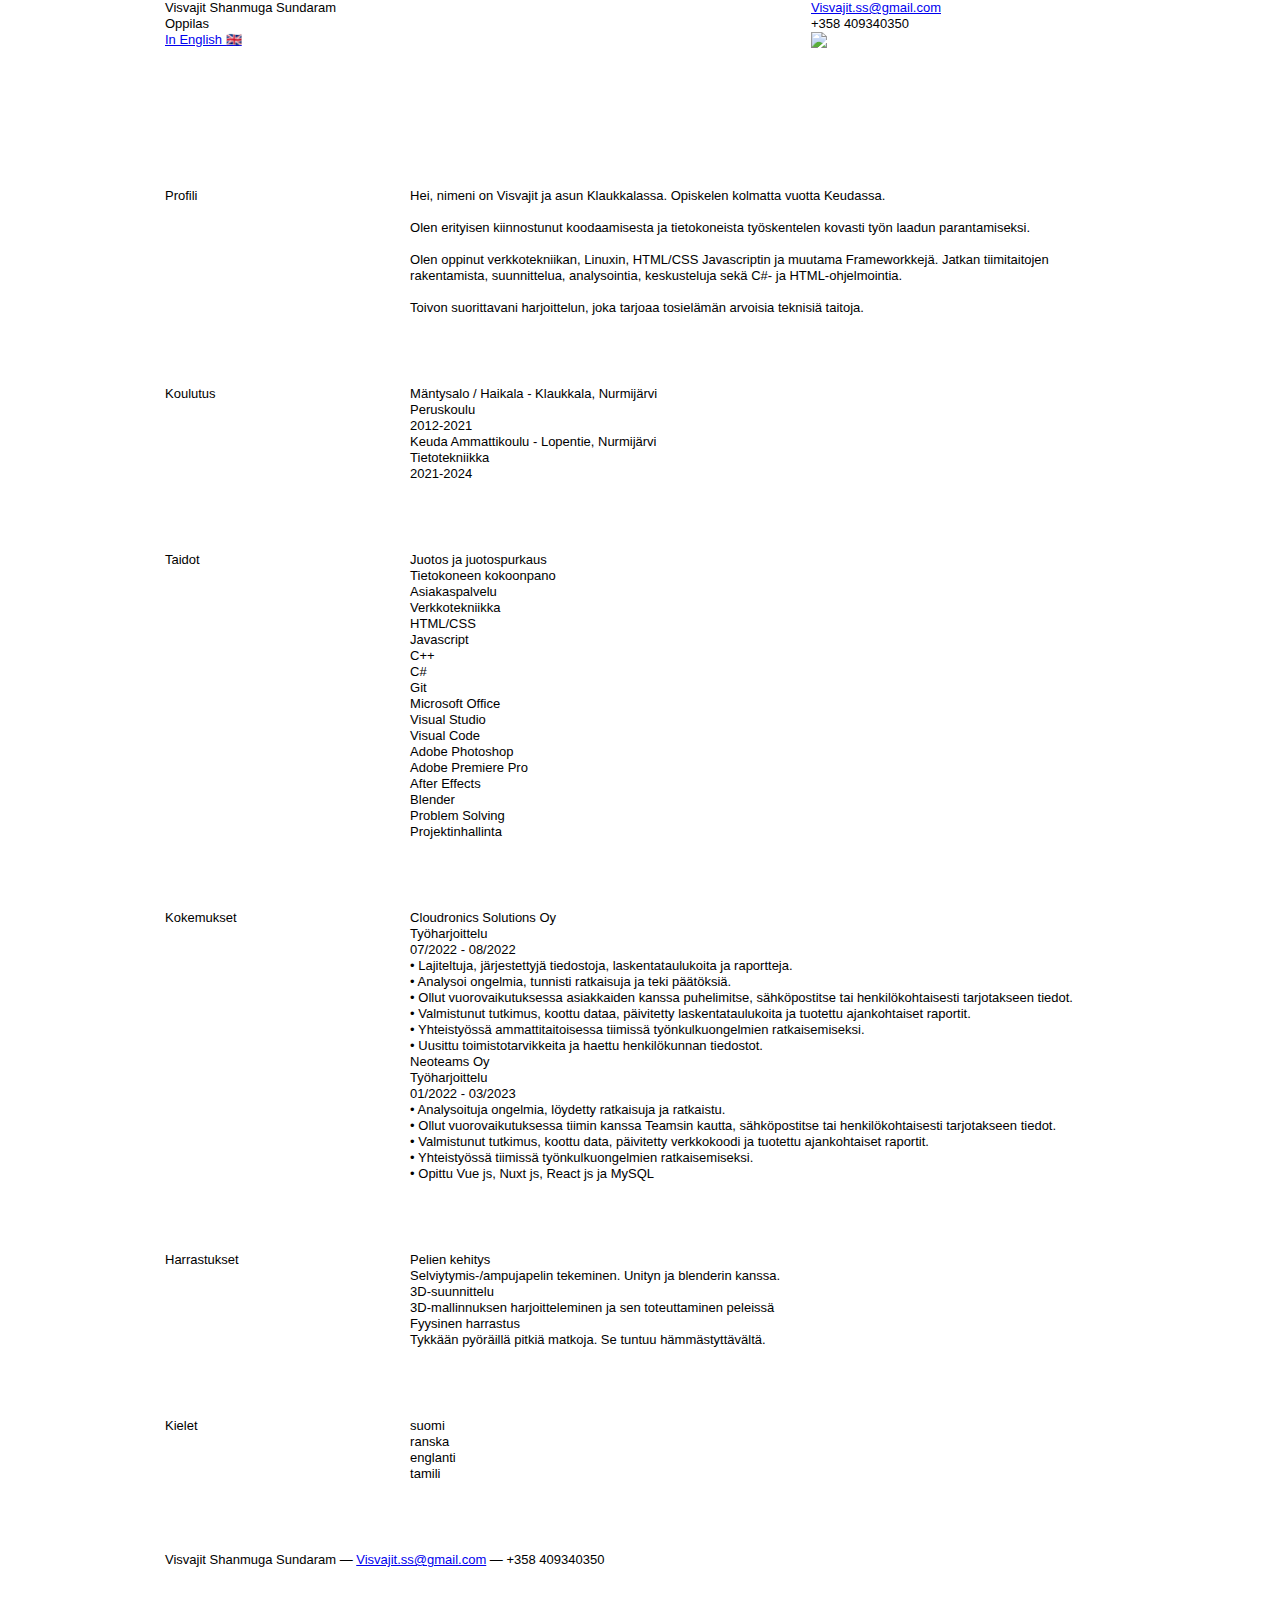
==== finLang.html @ ac98ffb9 "language switcher" ====
<html>

<head>

    <title>Visvajit Shanmuga Sundaram</title>
    <meta http-equiv="content-type" content="text/html; charset=utf-8" />
    <meta name="keywords" content="" />
    <meta name="description" content="" />
    <link rel="stylesheet" type="text/css" href="yui.css" media="all" />
    <link rel="stylesheet" type="text/css" href="resume.css" media="all" />

</head>

<body>

    <div id="doc2" class="yui-t7">
        <div id="inner">

            <div id="hd">

                <div class="yui-gc">
                    <div class="yui-u first">
                        <h1>Visvajit Shanmuga Sundaram</h1>
                        <h2>Oppilas</h2>
                        <h3><a href="index.html" class="noUnderline">In English 🇬🇧</a>
                        </h3>
                    </div>

                    <div class="yui-u">
                        <div>
                            <h3><a href="mailto:Visvajit.ss@gmail.com" class="noUnderline">Visvajit.ss@gmail.com</a>
                            </h3>
                            <h3>+358 409340350</h3>
                            <img src="visvajitcvprof.jpg" class="ProfilePic">
                        </div>
                        <!--// .contact-info -->
                    </div>
                </div>
                <!--// .yui-gc -->
            </div>
            <!--// hd -->

            <div id="bd">
                <div id="yui-main">
                    <div class="yui-b">

                        <div class="yui-gf">
                            <div class="yui-u first">
                                <h2>Profili</h2>
                            </div>
                            <div class="yui-u">
                                <p class="enlarge">
                                    Hei, nimeni on Visvajit ja asun Klaukkalassa. Opiskelen kolmatta vuotta Keudassa.
                                    <br><br>
                                    Olen erityisen kiinnostunut koodaamisesta ja tietokoneista työskentelen kovasti työn
                                    laadun parantamiseksi.
                                    <br><br> Olen oppinut verkkotekniikan, Linuxin, HTML/CSS Javascriptin ja muutama
                                    Frameworkkejä. Jatkan tiimitaitojen rakentamista,
                                    suunnittelua, analysointia, keskusteluja sekä C#- ja HTML-ohjelmointia.
                                    <br><br> Toivon suorittavani harjoittelun, joka tarjoaa tosielämän arvoisia teknisiä
                                    taitoja.
                                </p>
                            </div>
                        </div>
                        <!--// .yui-gf -->
                        <div class="yui-gf">
                            <div class="yui-u first">
                                <h2>Koulutus</h2>
                            </div>
                            <div class="yui-u">
                                <h2>Mäntysalo / Haikala - Klaukkala, Nurmijärvi</h2>
                                <h3>Peruskoulu</h3>
                                <h4>2012-2021</h4>
                            </div>

                            <div class="yui-u last">
                                <h2>Keuda Ammattikoulu - Lopentie, Nurmijärvi</h2>
                                <h3>Tietotekniikka</h3>
                                <h4>2021-2024</h4>
                            </div>
                        </div>
                        <!--// .yui-gf -->

                        <div class="yui-gf">
                            <div class="yui-u first">
                                <h2>Taidot</h2>
                            </div>

                            <div class="yui-u">
                                <ul class="talent">
                                    <li>Juotos ja juotospurkaus</li>
                                    <li>Tietokoneen kokoonpano</li>
                                    <li class="last">Asiakaspalvelu</li>
                                </ul>

                                <ul class="talent">

                                    <li>Verkkotekniikka</li>
                                    <li>HTML/CSS</li>
                                    <li class="last">Javascript</li>
                                </ul>

                                <ul class="talent">
                                    <li>C++</li>
                                    <li>C#</li>
                                    <li class="last">Git</li>
                                </ul>

                                <ul class="talent">
                                    <li>Microsoft Office</li>
                                    <li>Visual Studio</li>
                                    <li class="last">Visual Code</li>
                                </ul>

                                <ul class="talent">
                                    <li>Adobe Photoshop</li>
                                    <li>Adobe Premiere Pro</li>
                                    <li class="last">After Effects</li>
                                </ul>

                                <ul class="talent">
                                    <li>Blender</li>
                                    <li>Problem Solving</li>
                                    <li class="last">Projektinhallinta</li>
                                </ul>
                            </div>
                            <!--// .yui-u -->
                        </div>
                        <!--// .yui-gf-->

                        <div class="yui-gf">

                            <div class="yui-u first">
                                <h2>Kokemukset</h2>
                            </div>

                            <div class="yui-u">

                                <div class="job last">
                                    <h2>Cloudronics Solutions Oy</h2>
                                    <h3>Työharjoittelu</h3>
                                    <h4>07/2022 - 08/2022</h4>
                                    <p> • Lajiteltuja, järjestettyjä tiedostoja, laskentataulukoita ja raportteja.
                                        <br> • Analysoi ongelmia, tunnisti ratkaisuja ja teki päätöksiä.
                                        <br> • Ollut vuorovaikutuksessa asiakkaiden kanssa puhelimitse, sähköpostitse
                                        tai henkilökohtaisesti tarjotakseen
                                        tiedot.
                                        <br> • Valmistunut tutkimus, koottu dataa, päivitetty laskentataulukoita ja
                                        tuotettu
                                        ajankohtaiset raportit.
                                        <br> • Yhteistyössä ammattitaitoisessa tiimissä työnkulkuongelmien
                                        ratkaisemiseksi.
                                        <br> • Uusittu toimistotarvikkeita ja haettu henkilökunnan tiedostot.
                                        <br>
                                    </p>
                                </div>

                                <div class="job last">
                                    <h2>Neoteams Oy</h2>
                                    <h3>Työharjoittelu</h3>
                                    <h4>01/2022 - 03/2023</h4>
                                    <p> • Analysoituja ongelmia, löydetty ratkaisuja ja ratkaistu.
                                        <br> • Ollut vuorovaikutuksessa tiimin kanssa Teamsin kautta, sähköpostitse tai
                                        henkilökohtaisesti tarjotakseen
                                        tiedot.
                                        <br> • Valmistunut tutkimus, koottu data, päivitetty verkkokoodi ja tuotettu
                                        ajankohtaiset raportit.
                                        <br> • Yhteistyössä tiimissä työnkulkuongelmien ratkaisemiseksi.
                                        <br> • Opittu Vue js, Nuxt js, React js ja MySQL
                                    </p>
                                </div>
                            </div>
                            <!--// .yui-u -->
                        </div>
                        <!--// .yui-gf -->

                        <div class="yui-gf">
                            <div class="yui-u first">
                                <h2>Harrastukset</h2>
                            </div>

                            <div class="yui-u">

                                <div class="talent">
                                    <h2>Pelien kehitys</h2>
                                    <p>Selviytymis-/ampujapelin tekeminen. Unityn ja blenderin kanssa. </p>
                                </div>

                                <div class="talent">
                                    <h2>3D-suunnittelu</h2>
                                    <p>3D-mallinnuksen harjoitteleminen ja sen toteuttaminen peleissä </p>
                                </div>

                                <div class="talent">
                                    <h2>Fyysinen harrastus</h2>
                                    <p>Tykkään pyöräillä pitkiä matkoja. Se tuntuu hämmästyttävältä.</p>
                                </div>
                            </div>
                            <!--// .yui-u -->
                        </div>
                        <!--// .yui-gf -->

                        <div style="height: 5%;" class="yui-gf last">
                            <div class="yui-u first">
                                <h2>Kielet</h2>
                            </div>

                            <div class="yui-u">
                                <ul class="talent">
                                    <li>suomi</li>
                                    <li class="last">ranska</li>
                                </ul>
                                <ul class="talent">
                                    <li>englanti</li>
                                    <li class="last">tamili</li>
                                </ul>

                            </div>
                            <!--// .yui-u -->
                        </div>
                        <!--// .yui-gf-->

                    </div>

                    <!--// .yui-b -->
                </div>
                <!--// yui-main -->
            </div>
            <!--// bd -->

            <div id="ft">
                <p>Visvajit Shanmuga Sundaram &mdash; <a href="mailto:Visvajit.ss@gmail.com"
                        class="noUnderline">Visvajit.ss@gmail.com</a>
                    &mdash; +358 409340350</p>
            </div>
            <!--// footer -->

        </div>
        <!-- // inner -->


    </div>
    <!--// doc -->


</body>

</html>
---- yui.css ----
html {
    color: #000;
    background: #FFF;
}

body,
div,
dl,
dt,
dd,
ul,
ol,
li,
h1,
h2,
h3,
h4,
h5,
h6,
pre,
code,
form,
fieldset,
legend,
input,
button,
textarea,
p,
blockquote,
th,
td {
    margin: 0;
    padding: 0;
}

table {
    border-collapse: collapse;
    border-spacing: 0;
}

fieldset,
img {
    border: 0;
}

address,
caption,
cite,
code,
dfn,
em,
strong,
th,
var,
optgroup {
    font-style: inherit;
    font-weight: inherit;
}

del,
ins {
    text-decoration: none;
}

li {
    list-style: none;
}

caption,
th {
    text-align: left;
}

h1,
h2,
h3,
h4,
h5,
h6 {
    font-size: 100%;
    font-weight: normal;
}

q:before,
q:after {
    content: '';
}

abbr,
acronym {
    border: 0;
    font-variant: normal;
}

sup {
    vertical-align: baseline;
}

sub {
    vertical-align: baseline;
}

legend {
    color: #000;
}

input,
button,
textarea,
select,
optgroup,
option {
    font-family: inherit;
    font-size: inherit;
    font-style: inherit;
    font-weight: inherit;
}

input,
button,
textarea,
select {
    *font-size: 100%;
}

body {
    font: 13px/1.231 arial, helvetica, clean, sans-serif;
    *font-size: small;
    *font: x-small;
}

select,
input,
button,
textarea,
button {
    font: 99% arial, helvetica, clean, sans-serif;
}

table {
    font-size: inherit;
    font: 100%;
}

pre,
code,
kbd,
samp,
tt {
    font-family: monospace;
    *font-size: 108%;
    line-height: 100%;
}

body {
    text-align: center;
}

#doc,
#doc2,
#doc3,
#doc4,
.yui-t1,
.yui-t2,
.yui-t3,
.yui-t4,
.yui-t5,
.yui-t6,
.yui-t7 {
    margin: auto;
    text-align: left;
    width: 57.69em;
    *width: 56.25em;
}

#doc2 {
    width: 73.076em;
    *width: 71.25em;
}

#doc3 {
    margin: auto 10px;
    width: auto;
}

#doc4 {
    width: 74.923em;
    *width: 73.05em;
}

.yui-b {
    position: relative;
}

.yui-b {
    _position: static;
}

#yui-main .yui-b {
    position: static;
}

#yui-main,
.yui-g .yui-u .yui-g {
    width: 100%;
}

.yui-t1 #yui-main,
.yui-t2 #yui-main,
.yui-t3 #yui-main {
    float: right;
    margin-left: -25em;
}

.yui-t4 #yui-main,
.yui-t5 #yui-main,
.yui-t6 #yui-main {
    float: left;
    margin-right: -25em;
}

.yui-t1 .yui-b {
    float: left;
    width: 12.30769em;
    *width: 12.00em;
}

.yui-t1 #yui-main .yui-b {
    margin-left: 13.30769em;
    *margin-left: 13.05em;
}

.yui-t2 .yui-b {
    float: left;
    width: 13.8461em;
    *width: 13.50em;
}

.yui-t2 #yui-main .yui-b {
    margin-left: 14.8461em;
    *margin-left: 14.55em;
}

.yui-t3 .yui-b {
    float: left;
    width: 23.0769em;
    *width: 22.50em;
}

.yui-t3 #yui-main .yui-b {
    margin-left: 24.0769em;
    *margin-left: 23.62em;
}

.yui-t4 .yui-b {
    float: right;
    width: 13.8456em;
    *width: 13.50em;
}

.yui-t4 #yui-main .yui-b {
    margin-right: 14.8456em;
    *margin-right: 14.55em;
}

.yui-t5 .yui-b {
    float: right;
    width: 18.4615em;
    *width: 18.00em;
}

.yui-t5 #yui-main .yui-b {
    margin-right: 19.4615em;
    *margin-right: 19.125em;
}

.yui-t6 .yui-b {
    float: right;
    width: 23.0769em;
    *width: 22.50em;
}

.yui-t6 #yui-main .yui-b {
    margin-right: 24.0769em;
    *margin-right: 23.62em;
}

.yui-t7 #yui-main .yui-b {
    display: block;
    margin: 0 0 1em 0;
}

#yui-main .yui-b {
    float: none;
    width: auto;
}

.yui-gb .yui-u,
.yui-g .yui-gb .yui-u,
.yui-gb .yui-g,
.yui-gb .yui-gb,
.yui-gb .yui-gc,
.yui-gb .yui-gd,
.yui-gb .yui-ge,
.yui-gb .yui-gf,
.yui-gc .yui-u,
.yui-gc .yui-g,
.yui-gd .yui-u {
    float: left;
}

.yui-g .yui-u,
.yui-g .yui-g,
.yui-g .yui-gb,
.yui-g .yui-gc,
.yui-g .yui-gd,
.yui-g .yui-ge,
.yui-g .yui-gf,
.yui-gc .yui-u,
.yui-gd .yui-g,
.yui-g .yui-gc .yui-u,
.yui-ge .yui-u,
.yui-ge .yui-g,
.yui-gf .yui-g,
.yui-gf .yui-u {
    float: right;
}

.yui-g div.first,
.yui-gb div.first,
.yui-gc div.first,
.yui-gd div.first,
.yui-ge div.first,
.yui-gf div.first,
.yui-g .yui-gc div.first,
.yui-g .yui-ge div.first,
.yui-gc div.first div.first {
    float: left;
}

.yui-g .yui-u,
.yui-g .yui-g,
.yui-g .yui-gb,
.yui-g .yui-gc,
.yui-g .yui-gd,
.yui-g .yui-ge,
.yui-g .yui-gf {
    width: 49.1%;
}

.yui-gb .yui-u,
.yui-g .yui-gb .yui-u,
.yui-gb .yui-g,
.yui-gb .yui-gb,
.yui-gb .yui-gc,
.yui-gb .yui-gd,
.yui-gb .yui-ge,
.yui-gb .yui-gf,
.yui-gc .yui-u,
.yui-gc .yui-g,
.yui-gd .yui-u {
    width: 32%;
    margin-left: 1.99%;
}

.yui-gb .yui-u {
    *margin-left: 1.9%;
    *width: 31.9%;
}

.yui-gc div.first,
.yui-gd .yui-u {
    width: 66%;
}

.yui-gd div.first {
    width: 32%;
}

.yui-ge div.first,
.yui-gf .yui-u {
    width: 74.2%;
}

.yui-ge .yui-u,
.yui-gf div.first {
    width: 24%;
}

.yui-g .yui-gb div.first,
.yui-gb div.first,
.yui-gc div.first,
.yui-gd div.first {
    margin-left: 0;
}

.yui-g .yui-g .yui-u,
.yui-gb .yui-g .yui-u,
.yui-gc .yui-g .yui-u,
.yui-gd .yui-g .yui-u,
.yui-ge .yui-g .yui-u,
.yui-gf .yui-g .yui-u {
    width: 49%;
    *width: 48.1%;
    *margin-left: 0;
}

.yui-g .yui-g .yui-u {
    width: 48.1%;
}

.yui-g .yui-gb div.first,
.yui-gb .yui-gb div.first {
    *margin-right: 0;
    *width: 32%;
    _width: 31.7%;
}

.yui-g .yui-gc div.first,
.yui-gd .yui-g {
    width: 66%;
}

.yui-gb .yui-g div.first {
    *margin-right: 4%;
    _margin-right: 1.3%;
}

.yui-gb .yui-gc div.first,
.yui-gb .yui-gd div.first {
    *margin-right: 0;
}

.yui-gb .yui-gb .yui-u,
.yui-gb .yui-gc .yui-u {
    *margin-left: 1.8%;
    _margin-left: 4%;
}

.yui-g .yui-gb .yui-u {
    _margin-left: 1.0%;
}

.yui-gb .yui-gd .yui-u {
    *width: 66%;
    _width: 61.2%;
}

.yui-gb .yui-gd div.first {
    *width: 31%;
    _width: 29.5%;
}

.yui-g .yui-gc .yui-u,
.yui-gb .yui-gc .yui-u {
    width: 32%;
    _float: right;
    margin-right: 0;
    _margin-left: 0;
}

.yui-gb .yui-gc div.first {
    width: 66%;
    *float: left;
    *margin-left: 0;
}

.yui-gb .yui-ge .yui-u,
.yui-gb .yui-gf .yui-u {
    margin: 0;
}

.yui-gb .yui-gb .yui-u {
    _margin-left: .7%;
}

.yui-gb .yui-g div.first,
.yui-gb .yui-gb div.first {
    *margin-left: 0;
}

.yui-gc .yui-g .yui-u,
.yui-gd .yui-g .yui-u {
    *width: 48.1%;
    *margin-left: 0;
}

.yui-gb .yui-gd div.first {
    width: 32%;
}

.yui-g .yui-gd div.first {
    _width: 29.9%;
}

.yui-ge .yui-g {
    width: 24%;
}

.yui-gf .yui-g {
    width: 74.2%;
}

.yui-gb .yui-ge div.yui-u,
.yui-gb .yui-gf div.yui-u {
    float: right;
}

.yui-gb .yui-ge div.first,
.yui-gb .yui-gf div.first {
    float: left;
}

.yui-gb .yui-ge .yui-u,
.yui-gb .yui-gf div.first {
    *width: 24%;
    _width: 20%;
}

.yui-gb .yui-ge div.first,
.yui-gb .yui-gf .yui-u {
    *width: 73.5%;
    _width: 65.5%;
}

.yui-ge div.first .yui-gd .yui-u {
    width: 65%;
}

.yui-ge div.first .yui-gd div.first {
    width: 32%;
}

#hd:after,
#bd:after,
#ft:after,
.yui-g:after,
.yui-gb:after,
.yui-gc:after,
.yui-gd:after,
.yui-ge:after,
.yui-gf:after {
    content: ".";
    display: block;
    height: 70;
    clear: both;
    visibility: hidden;
}

#hd,
#bd,
#ft,
.yui-g,
.yui-gb,
.yui-gc,
.yui-gd,
.yui-ge,
.yui-gf {
    zoom: 1;
}
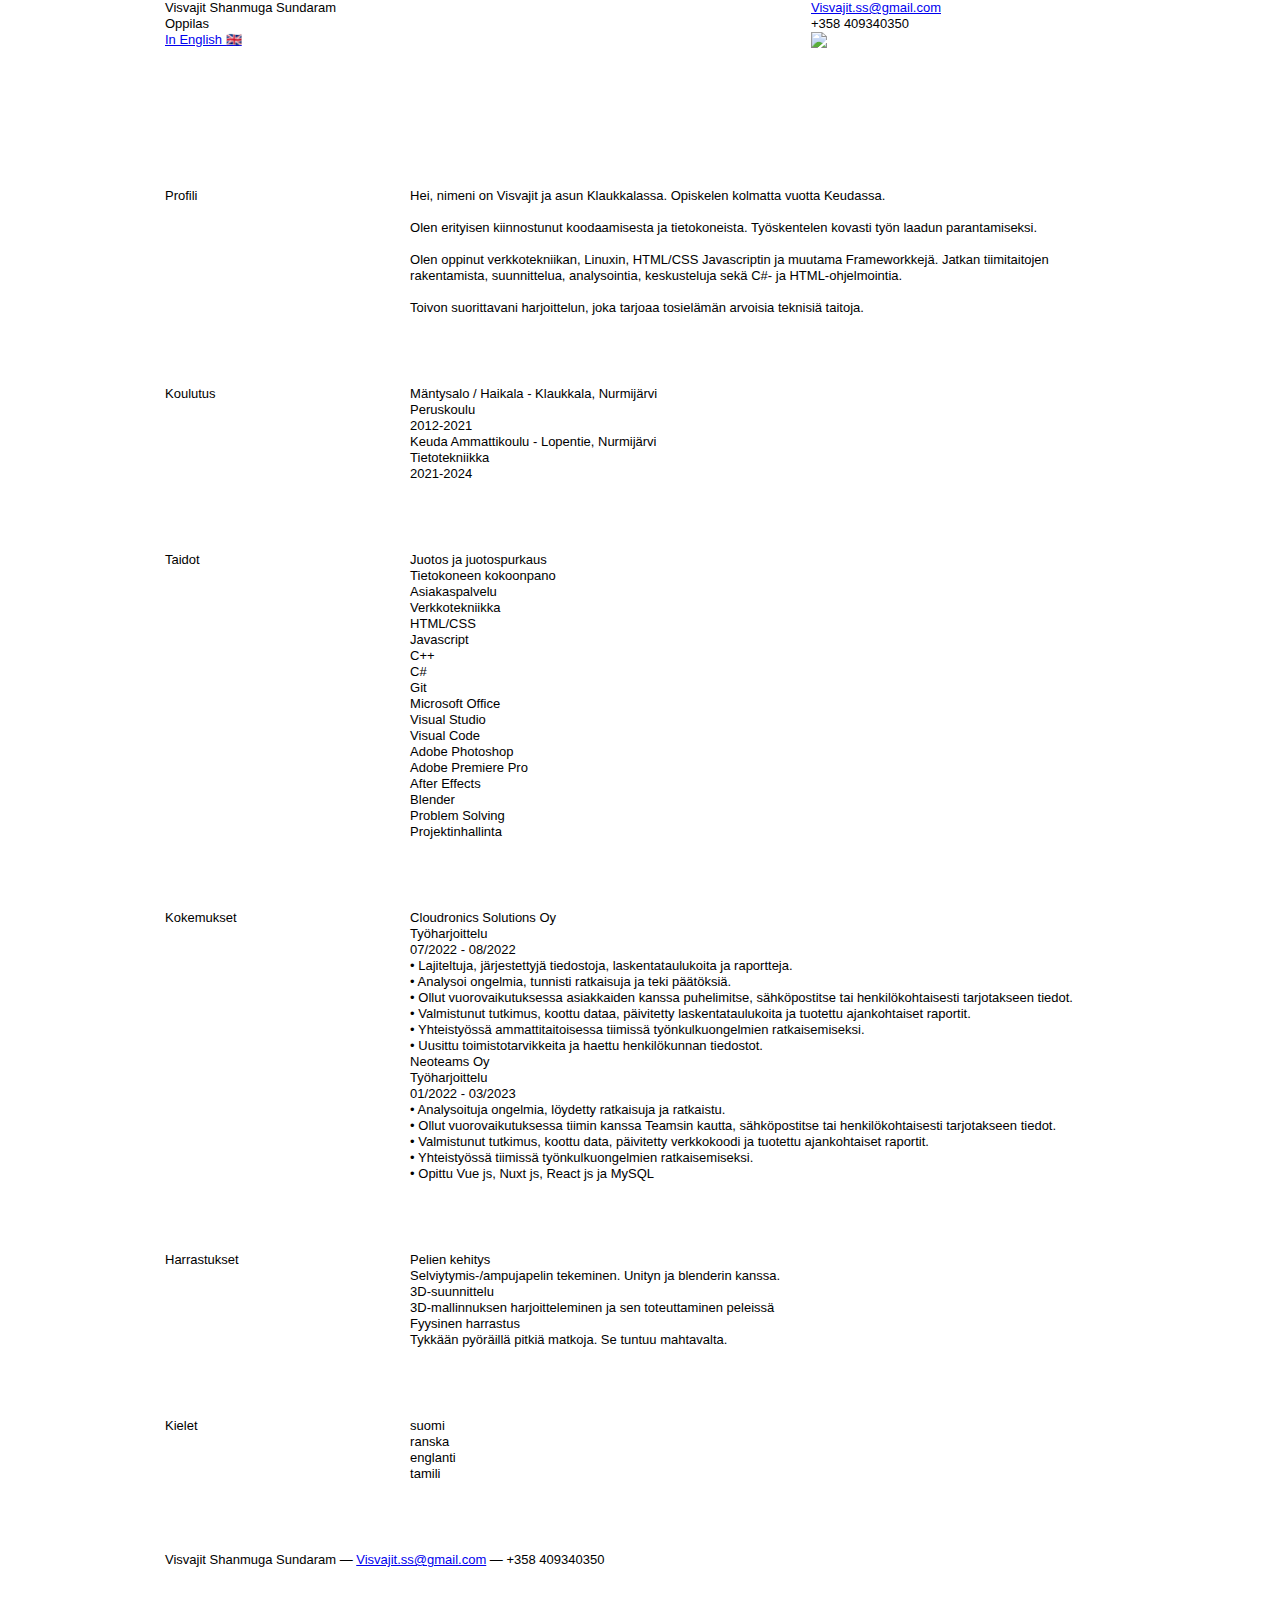
==== commit fed36506: "s" ====
--- a/finLang.html
+++ b/finLang.html
@@ -52,7 +52,8 @@
                                 <p class="enlarge">
                                     Hei, nimeni on Visvajit ja asun Klaukkalassa. Opiskelen kolmatta vuotta Keudassa.
                                     <br><br>
-                                    Olen erityisen kiinnostunut koodaamisesta ja tietokoneista työskentelen kovasti työn
+                                    Olen erityisen kiinnostunut koodaamisesta ja tietokoneista. Työskentelen kovasti
+                                    työn
                                     laadun parantamiseksi.
                                     <br><br> Olen oppinut verkkotekniikan, Linuxin, HTML/CSS Javascriptin ja muutama
                                     Frameworkkejä. Jatkan tiimitaitojen rakentamista,
@@ -193,7 +194,7 @@
 
                                 <div class="talent">
                                     <h2>Fyysinen harrastus</h2>
-                                    <p>Tykkään pyöräillä pitkiä matkoja. Se tuntuu hämmästyttävältä.</p>
+                                    <p>Tykkään pyöräillä pitkiä matkoja. Se tuntuu mahtavalta.</p>
                                 </div>
                             </div>
                             <!--// .yui-u -->
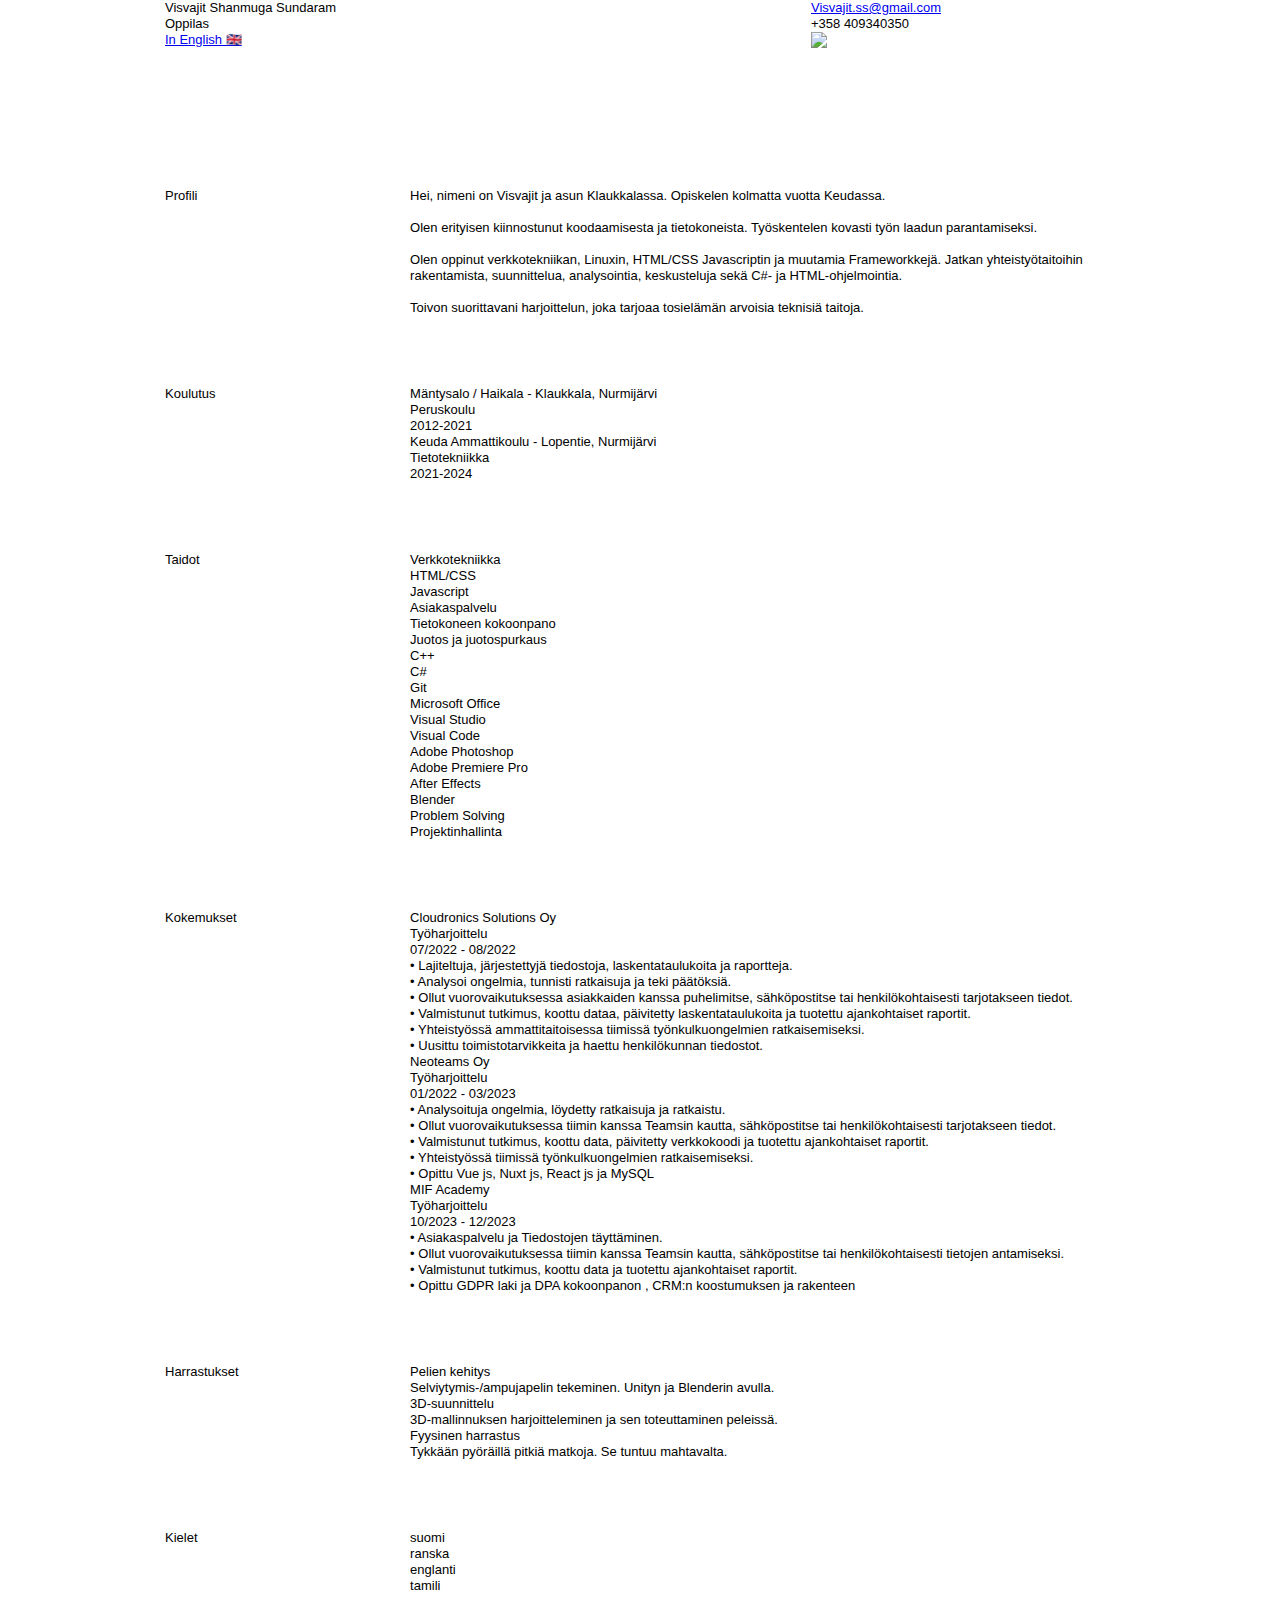
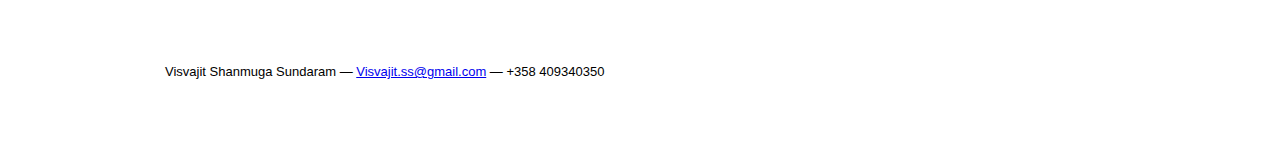
==== commit 4a7bab8d: "W update" ====
--- a/finLang.html
+++ b/finLang.html
@@ -55,8 +55,8 @@
                                     Olen erityisen kiinnostunut koodaamisesta ja tietokoneista. Työskentelen kovasti
                                     työn
                                     laadun parantamiseksi.
-                                    <br><br> Olen oppinut verkkotekniikan, Linuxin, HTML/CSS Javascriptin ja muutama
-                                    Frameworkkejä. Jatkan tiimitaitojen rakentamista,
+                                    <br><br> Olen oppinut verkkotekniikan, Linuxin, HTML/CSS Javascriptin ja muutamia
+                                    Frameworkkejä. Jatkan yhteistyötaitoihin rakentamista,
                                     suunnittelua, analysointia, keskusteluja sekä C#- ja HTML-ohjelmointia.
                                     <br><br> Toivon suorittavani harjoittelun, joka tarjoaa tosielämän arvoisia teknisiä
                                     taitoja.
@@ -89,16 +89,15 @@
 
                             <div class="yui-u">
                                 <ul class="talent">
-                                    <li>Juotos ja juotospurkaus</li>
-                                    <li>Tietokoneen kokoonpano</li>
-                                    <li class="last">Asiakaspalvelu</li>
-                                </ul>
-
-                                <ul class="talent">
-
                                     <li>Verkkotekniikka</li>
                                     <li>HTML/CSS</li>
                                     <li class="last">Javascript</li>
+                                </ul>
+
+                                <ul class="talent">
+                                    <li>Asiakaspalvelu</li>
+                                    <li>Tietokoneen kokoonpano</li>
+                                    <li class="last">Juotos ja juotospurkaus</li>
                                 </ul>
 
                                 <ul class="talent">
@@ -170,6 +169,19 @@
                                         <br> • Opittu Vue js, Nuxt js, React js ja MySQL
                                     </p>
                                 </div>
+
+                                <div class="job last">
+                                    <h2>MIF Academy</h2>
+                                    <h3>Työharjoittelu</h3>
+                                    <h4>10/2023 - 12/2023</h4>
+                                    <p> • Asiakaspalvelu ja Tiedostojen täyttäminen.
+                                        <br> • Ollut vuorovaikutuksessa tiimin kanssa Teamsin kautta, sähköpostitse tai
+                                        henkilökohtaisesti tietojen antamiseksi.
+                                        <br> • Valmistunut tutkimus, koottu data ja tuotettu
+                                        ajankohtaiset raportit.
+                                        <br> • Opittu GDPR laki ja DPA kokoonpanon , CRM:n koostumuksen ja rakenteen
+                                    </p>
+                                </div>
                             </div>
                             <!--// .yui-u -->
                         </div>
@@ -184,12 +196,12 @@
 
                                 <div class="talent">
                                     <h2>Pelien kehitys</h2>
-                                    <p>Selviytymis-/ampujapelin tekeminen. Unityn ja blenderin kanssa. </p>
+                                    <p>Selviytymis-/ampujapelin tekeminen. Unityn ja Blenderin avulla. </p>
                                 </div>
 
                                 <div class="talent">
                                     <h2>3D-suunnittelu</h2>
-                                    <p>3D-mallinnuksen harjoitteleminen ja sen toteuttaminen peleissä </p>
+                                    <p>3D-mallinnuksen harjoitteleminen ja sen toteuttaminen peleissä.</p>
                                 </div>
 
                                 <div class="talent">
